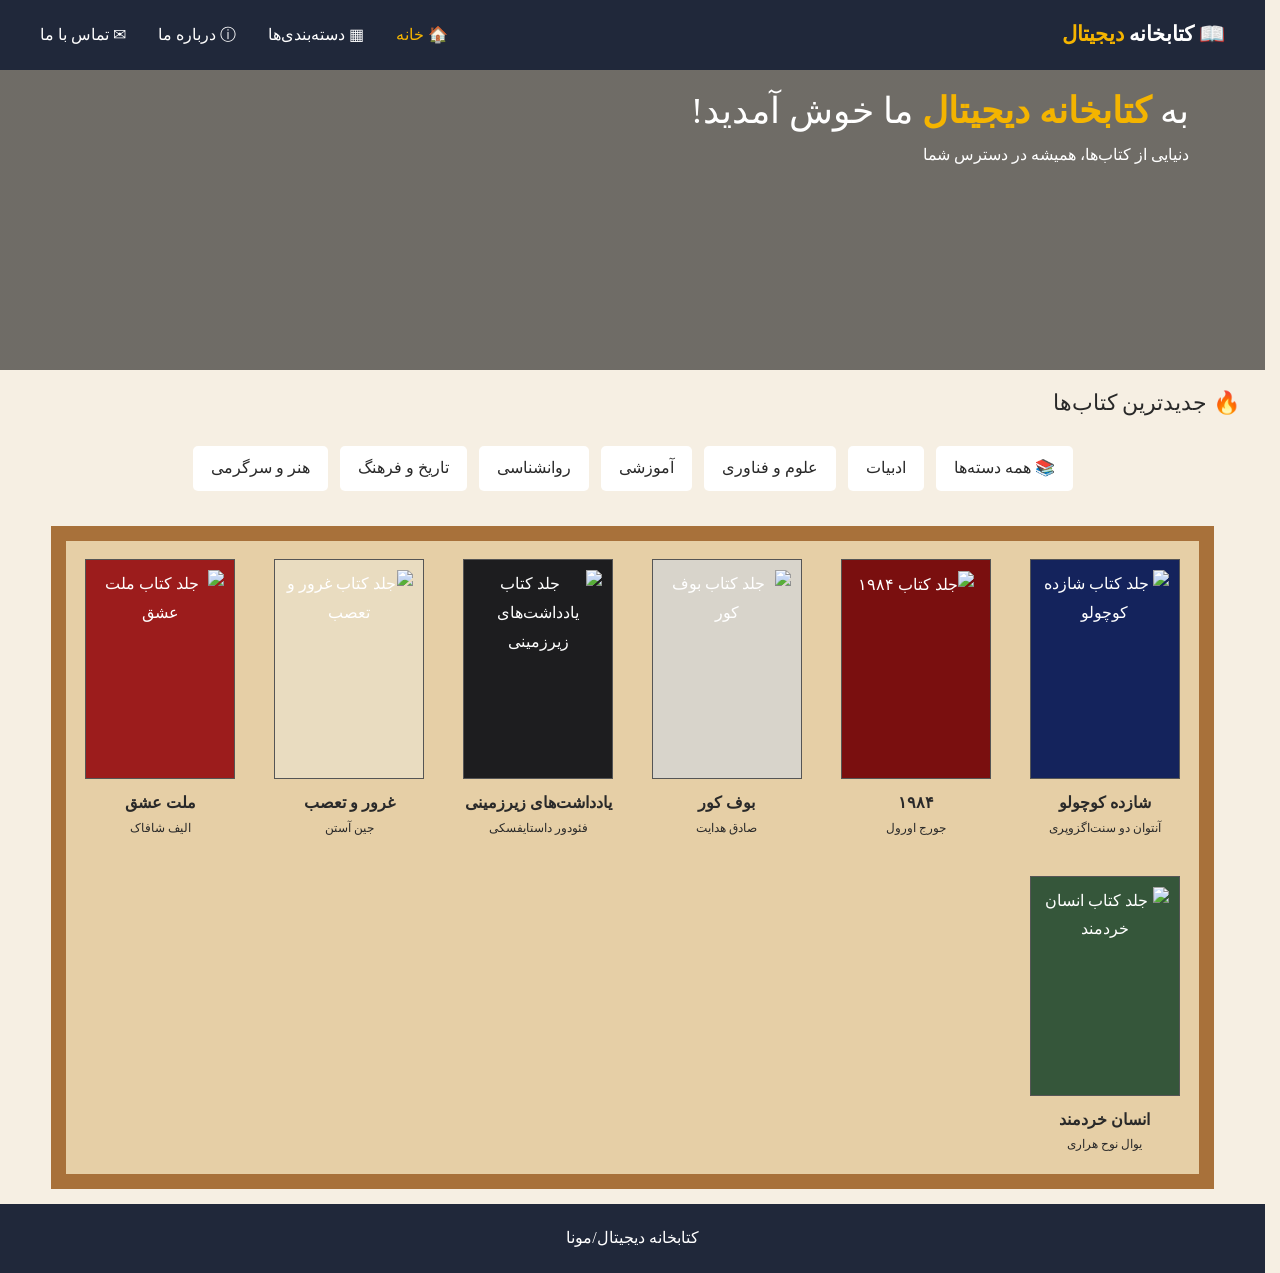
==== web library/index.html @ 3640815f "html,css" ====
<!DOCTYPE html>

<html dir="rtl" lang="fa">
<head>
<meta charset="utf-8"/>
<title>کتابخانه دیجیتال</title>
<link href="css/style.css" rel="stylesheet"/>
<link href="bootstrap/bootstrap.css" rel="stylesheet"/>

</head>
<body>
    <nav class="navbar">
        <a class="logo" href="index.html">📖 کتابخانه <b>دیجیتال</b></a>
        <a class="active" href="index.html">🏠 خانه</a>
        <a href="categories/index.html">▦ دسته‌بندی‌ها</a>
        <a href="about/index.html">ⓘ درباره ما</a>
        <a href="contact/index.html">✉ تماس با ما</a>
    </nav>

<header class="hero">
    <h1>به <b>کتابخانه دیجیتال</b> ما خوش آمدید!</h1>
    <p>دنیایی از کتاب‌ها، همیشه در دسترس شما</p>
</header>


<main>
    <h2>🔥 جدیدترین کتاب‌ها</h2>
    <div class="category-links d-flex flex-wrap justify-content-center gap-2">
        <a href="categories/index.html">📚 همه دسته‌ها</a>
        <a href="categories/index.html#literature">ادبیات</a>
        <a href="categories/index.html#science">علوم و فناوری</a>
        <a href="#">آموزشی</a>
        <a href="#">روانشناسی</a>
        <a href="#">تاریخ و فرهنگ</a>
        <a href="#">هنر و سرگرمی</a>
    </div>

<div class="shelf">
    <div class="shelf-books">
        <a class="book" href="books/shzde.html">
            <div class="book-cover" style="background: #14235c"><img alt="جلد کتاب شازده کوچولو" class="cover-photo" src="img/imgshazde.jpg"/></div>
                <div class="book-caption"><strong>شازده کوچولو</strong><span>آنتوان دو سنت‌اگزوپری</span></div></a>

        <a class="book" href="books/book1984.html">
            <div class="book-cover" style="background: #7a0f0f"><img alt="جلد کتاب ۱۹۸۴" class="cover-photo" src="img/imgbook1.jpg"/></div>
                <div class="book-caption"><strong>۱۹۸۴</strong><span>جورج اورول</span></div></a>

        <a class="book" href="books/boofkor.html">
            <div class="book-cover" style="background: #d8d4cb"><img alt="جلد کتاب بوف کور" class="cover-photo" src="img/imgboofkor.jpg"/></div>
                <div class="book-caption"><strong>بوف کور</strong><span>صادق هدایت</span></div></a>

        <a class="book" href="#">
            <div class="book-cover" style="background: #1d1d1f"><img alt="جلد کتاب یادداشت‌های زیرزمینی" class="cover-photo" src="img/imgyaddasht.jpg"/></div>
                <div class="book-caption"><strong>یادداشت‌های زیرزمینی</strong><span>فئودور داستایفسکی</span></div></a>

        <a class="book" href="#">
            <div class="book-cover" style="background: #e9dcc0"><img alt="جلد کتاب غرور و تعصب" class="cover-photo" src="img/imgghoror.jpg"/></div>
                <div class="book-caption"><strong>غرور و تعصب</strong><span>جین آستن</span></div></a>

        <a class="book" href="#">
            <div class="book-cover" style="background: #9c1c1c"><img alt="جلد کتاب ملت عشق" class="cover-photo" src="img/imgmelateshgh.jpg"/></div>
                <div class="book-caption"><strong>ملت عشق</strong><span>الیف شافاک</span></div></a>
        
        <a class="book" href="#">
            <div class="book-cover" style="background: #35563a"><img alt="جلد کتاب انسان خردمند" class="cover-photo" src="img/imgensan.jpg"/></div>
                <div class="book-caption"><strong>انسان خردمند</strong><span>یوال نوح هراری</span></div></a>

    </div>
</main>

<footer>کتابخانه دیجیتال/مونا</footer>
</body>
</html>
---- web library/css/style.css ----
@font-face {
  font-family:"Vazirmatn";
  src: url("../fonts/webfonts/Vazirmatn[wght].woff2") format("woff2");
  font-weight: 100 900;
  font-style: normal;
  font-display: swap;
}

body {
  font-family:"Vazirmatn";
  margin: 0;
  background: #f6efe3;
  color: #292929;
  line-height: 1.8;
}

a {
  color: inherit;
  text-decoration: none;
}

h2 {
  margin: 20px 0 10px;
  font-size: 22px;
  text-indent:2%;
}

.navbar {
  display: flex;
  align-items: center;
  gap: 22px;
  height: 70px;
  padding: 0 35px;
  background: #20283a;
  color: white;
}

.logo {
  margin-left: auto;
  font-size: 21px;
  font-weight: bold;
}

.logo b, .hero h1 b, .page-header h1 b {
  color: #f4b400;
}

.navbar a {
  padding: 10px 5px;
}

.navbar a:hover, .navbar a.active {
  color: #f4b400;
}

.button {
  display: inline-block;
  padding: 8px 18px;
  background: #20283a;
  color: white;
  border-radius: 5px;
}

.button-gold {
  background: #f4b400;
  color: #222;
}

.hero{
  background: linear-gradient(rgba(0,0,0,.55), rgba(0,0,0,.55)), url('../img/img1.jpg') center / cover no-repeat;
  color: white;
  padding: 20px 6%;
  min-height: 300px;
}

.hero h1, .page-header h1 {
  font-size: 36px;
}

.hero p, .page-header p {
  margin: 8px 0 20px;
}

.page-header {
  margin-bottom: 20px;
}

.category-links {
  display: flex;
  justify-content: center;
  gap: 12px;
  padding: 20px;
}

.category-links a, .book-tabs a {
  padding: 8px 18px;
  background: white;
  border-radius: 5px;
}

.shelf {
  margin: 15px 4%;
  padding: 15px;
  background: #a8713a;
}

.shelf-books {
  display: grid;
  grid-template-columns: repeat(6, 1fr);
  background: #e6cfa6;
}

.book {
  padding: 18px 10px;
  text-align: center;
  color: #292929;
}

.book-cover {
  width: 150px;
  height: 220px;
  margin: 0 auto 10px;
  padding: 10px;
  background: #777;
  color: white;
  border: 1px solid #555;
}

.book-cover img {
  width: 100%;
  height: 100%;
  object-fit: cover;
}

.book-icon {
  font-size: 28px;
}

.book-caption {
  text-align: center;
}

.book-caption strong, .book-caption span {
  display: block;
}

.book-caption span {
  font-size: 12px;
}

.section {
  padding: 15px 4% 40px;
}

.card, .category-card, details {
  padding: 18px;
  background: white;
  border: 1px solid #ddd;
  border-radius: 6px;
}

.stat {
  text-align: center;
}

.stat b, .category-card b {
  display: block;
  font-size: 30px;
}

.category-cards {
  padding: 15px 4%;
}

.category-card {
  text-align: center;
}

.contact-list {
  display: flex;
  flex-direction: column;
  gap: 12px;
}

.contact-card {
  display: flex;
  align-items: center;
  gap: 15px;
}

.contact-icon {
  font-size: 28px;
}

.contact-card strong, .contact-card span {
  display: block;
}

.contact-card span {
  direction: ltr;
  text-align: right;
}

summary {
  cursor: pointer;
  font-weight: bold;
}

details {
  margin-bottom: 10px;
}

.book-banner {
  display: flex;
  align-items: center;
  gap: 30px;
  padding: 38px 6%;
  background: #555;
  color: white;
}

.book-info {
  flex: 1;
}

.book-info h1 {
  font-size: 36px;
}

.book-meta, .book-tabs, .book-nav {
  display: flex;
  align-items:center;
  gap: 10px;
  padding: 15px 4%;
}

.book-meta span, .tag {
  padding: 4px 10px;
  background: #eee;
  color: #292929;
}

.rating {
  color: #f4b400;
}

.book-section {
  padding: 15px 4%;
}

.characters {
  display: grid;
  grid-template-columns: repeat(3, 1fr);
  gap: 15px;
}

.characters .card b, .characters .card span {
  display: block;
}

.world-card {
  max-width: 800px;
}

.tag {
  display: inline-block;
  margin: 4px;
}

.book-nav {
  justify-content: space-between;
  padding: 25px 4%;
}

.space-bottom {
  margin-bottom: 30px;
}

footer {
  padding: 20px;
  background: #20283a;
  color: white;
  text-align: center;
}
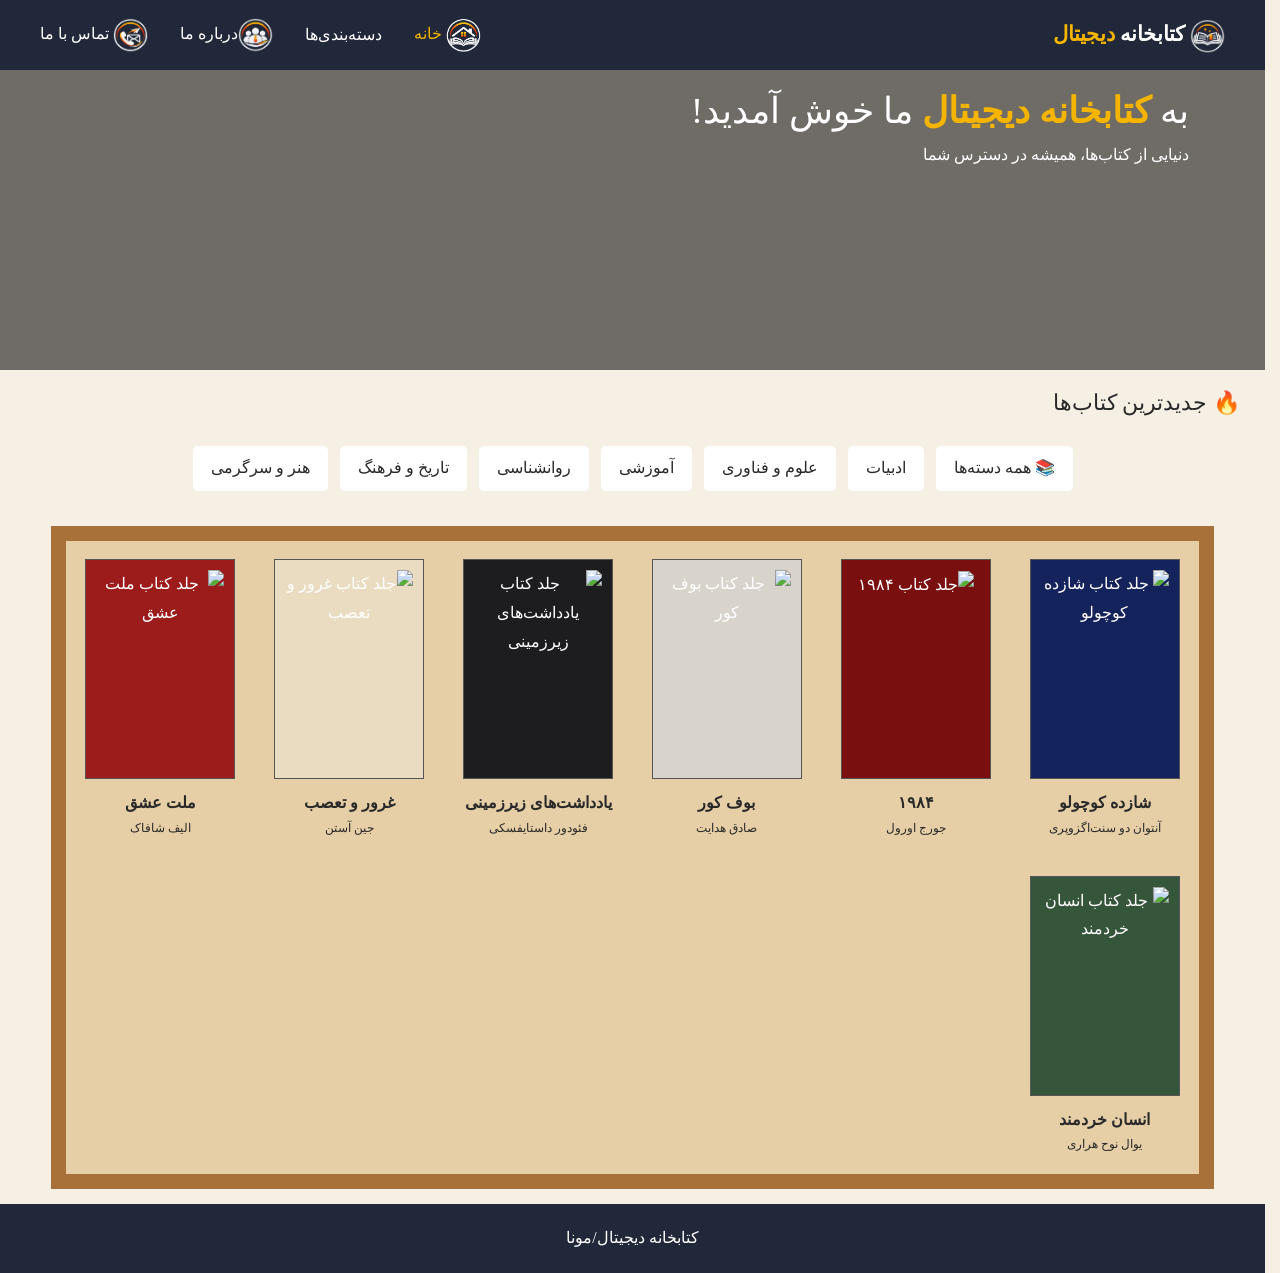
==== commit e3065bf7: "new" ====
--- a/web library/index.html
+++ b/web library/index.html
@@ -10,11 +10,11 @@
 </head>
 <body>
     <nav class="navbar">
-        <a class="logo" href="index.html">📖 کتابخانه <b>دیجیتال</b></a>
-        <a class="active" href="index.html">🏠 خانه</a>
-        <a href="categories/index.html">▦ دسته‌بندی‌ها</a>
-        <a href="about/index.html">ⓘ درباره ما</a>
-        <a href="contact/index.html">✉ تماس با ما</a>
+        <a class="logo" href="index.html"><img class="small-icon" src="img/logobook.png" alt="logo"> کتابخانه <b>دیجیتال</b></a>
+        <a class="active" href="index.html"><img class="small-icon" src="img/homeicon.png" alt="logo"> خانه</a>
+        <a href="categories/index.html">دسته‌بندی‌ها</a>
+        <a href="about/index.html"><img class="small-icon" src="img/aboaticon.png" alt="logo">درباره ما</a>
+        <a href="contact/index.html"><img class="small-icon" src="img/contacticon.png" alt="logo"> تماس با ما</a>
     </nav>
 
 <header class="hero">
--- a/web library/css/style.css
+++ b/web library/css/style.css
@@ -282,3 +282,9 @@
   color: white;
   text-align: center;
 }
+
+.small-icon {
+  width: 35px;
+  height: 35px;
+  object-fit: contain;
+}
